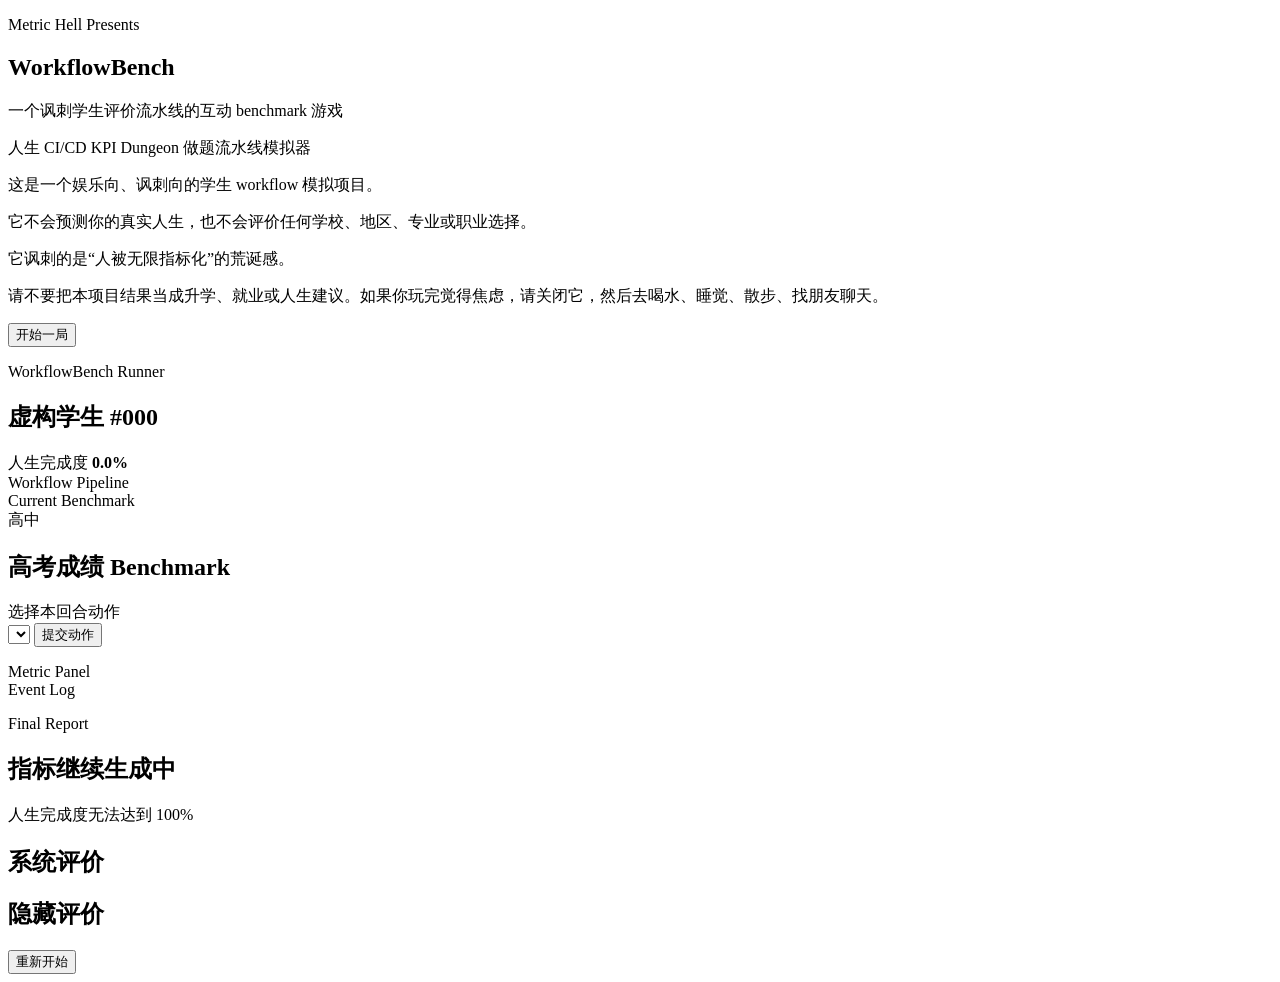
==== api/web/index.html @ cba4567d "Embed assets for Vercel runtime" ====
<!doctype html>
<html lang="zh-CN">
  <head>
    <meta charset="utf-8" />
    <meta name="viewport" content="width=device-width, initial-scale=1" />
    <title>WorkflowBench / Metric Hell</title>
    <link rel="stylesheet" href="/style.css" />
  </head>
  <body>
    <main id="home" class="screen home-screen">
      <section class="hero">
        <p class="eyebrow">Metric Hell Presents</p>
        <h1>WorkflowBench</h1>
        <p class="subtitle">一个讽刺学生评价流水线的互动 benchmark 游戏</p>
        <div class="aliases">
          <span>人生 CI/CD</span>
          <span>KPI Dungeon</span>
          <span>做题流水线模拟器</span>
        </div>
        <div class="statement">
          <p>这是一个娱乐向、讽刺向的学生 workflow 模拟项目。</p>
          <p>它不会预测你的真实人生，也不会评价任何学校、地区、专业或职业选择。</p>
          <p>它讽刺的是“人被无限指标化”的荒诞感。</p>
          <p>请不要把本项目结果当成升学、就业或人生建议。如果你玩完觉得焦虑，请关闭它，然后去喝水、睡觉、散步、找朋友聊天。</p>
        </div>
        <button id="startBtn" class="primary-btn" type="button">开始一局</button>
      </section>
    </main>

    <main id="game" class="screen dashboard hidden" aria-live="polite">
      <header class="topbar">
        <div>
          <p class="eyebrow">WorkflowBench Runner</p>
          <h2 id="studentId">虚构学生 #000</h2>
        </div>
        <div class="completion">
          <span>人生完成度</span>
          <strong id="completionValue">0.0%</strong>
        </div>
      </header>

      <section class="layout">
        <aside class="panel pipeline-panel">
          <div class="panel-title">Workflow Pipeline</div>
          <div id="pipeline" class="pipeline"></div>
        </aside>

        <section class="panel benchmark-panel">
          <div class="panel-title">Current Benchmark</div>
          <div id="nodeStage" class="stage-pill">高中</div>
          <h2 id="nodeTitle">高考成绩 Benchmark</h2>
          <p id="nodeText" class="node-text"></p>
          <ul id="questions" class="questions"></ul>

          <form id="actionForm" class="action-form">
            <label for="actionSelect">选择本回合动作</label>
            <div class="action-row">
              <select id="actionSelect"></select>
              <button class="primary-btn" type="submit">提交动作</button>
            </div>
            <p id="actionDescription" class="action-description"></p>
          </form>
        </section>

        <aside class="panel metrics-panel">
          <div class="panel-title">Metric Panel</div>
          <div id="metrics" class="metrics"></div>
        </aside>
      </section>

      <section class="panel log-panel">
        <div class="panel-title">Event Log</div>
        <div id="eventLog" class="event-log"></div>
      </section>
    </main>

    <main id="result" class="screen result-screen hidden">
      <section class="result-card">
        <p class="eyebrow">Final Report</p>
        <h1 id="endingTitle">指标继续生成中</h1>
        <p id="endingType" class="subtitle">人生完成度无法达到 100%</p>
        <div id="resultMetrics" class="result-metrics"></div>
        <div class="report-block">
          <h2>系统评价</h2>
          <p id="systemEvaluation"></p>
        </div>
        <div class="report-block quiet">
          <h2>隐藏评价</h2>
          <p id="hiddenEvaluation"></p>
        </div>
        <button id="restartBtn" class="primary-btn" type="button">重新开始</button>
      </section>
    </main>

    <script src="/app.js"></script>
  </body>
</html>
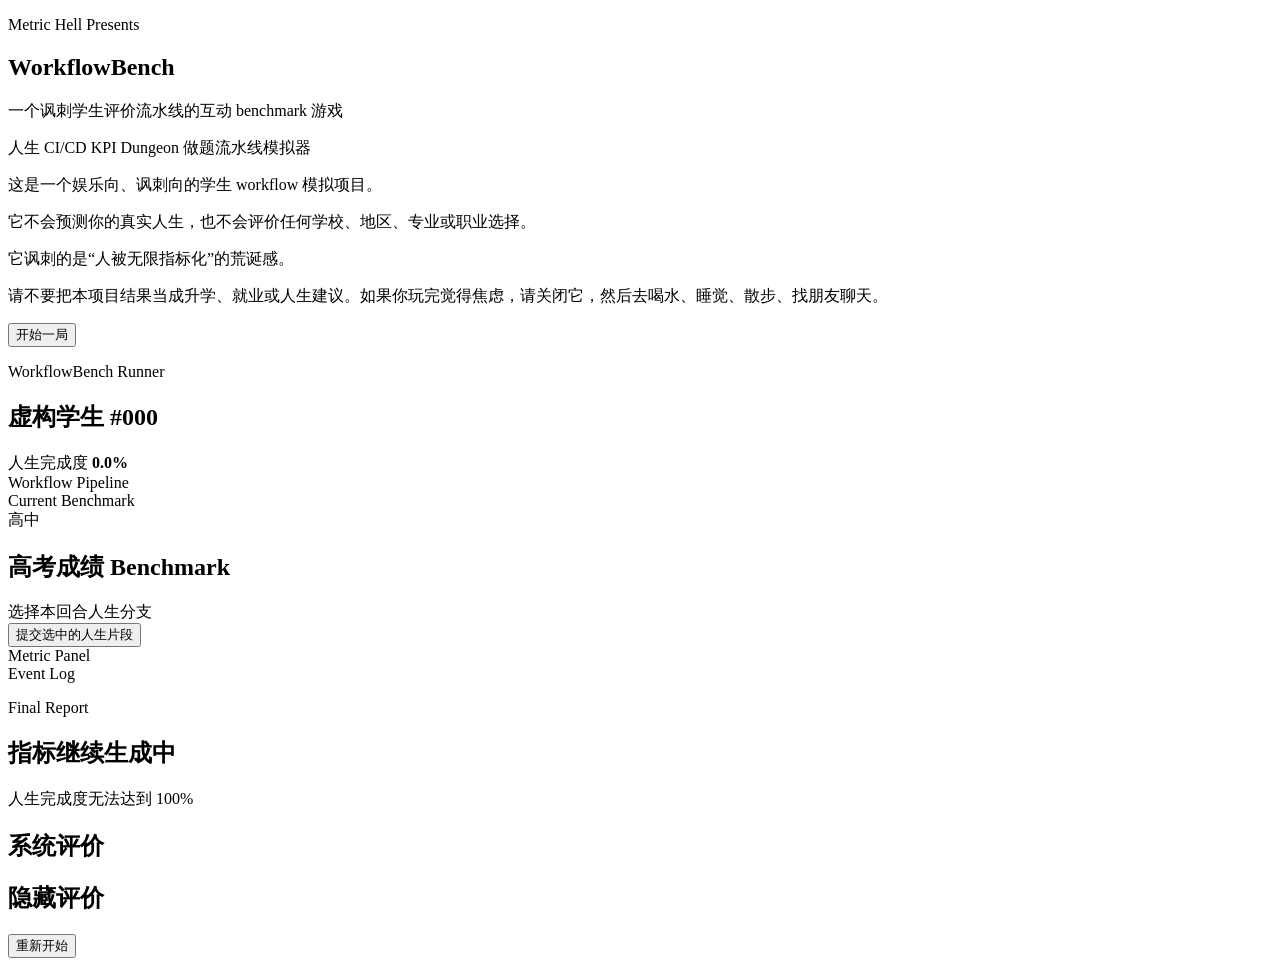
==== commit 0d13774b: "Add contextual benchmark branches" ====
--- a/api/web/index.html
+++ b/api/web/index.html
@@ -50,15 +50,14 @@
           <div id="nodeStage" class="stage-pill">高中</div>
           <h2 id="nodeTitle">高考成绩 Benchmark</h2>
           <p id="nodeText" class="node-text"></p>
+          <div id="nodeScenario" class="info-block"></div>
+          <div id="nodeMeasurement" class="info-block"></div>
           <ul id="questions" class="questions"></ul>
 
           <form id="actionForm" class="action-form">
-            <label for="actionSelect">选择本回合动作</label>
-            <div class="action-row">
-              <select id="actionSelect"></select>
-              <button class="primary-btn" type="submit">提交动作</button>
-            </div>
-            <p id="actionDescription" class="action-description"></p>
+            <div class="action-title">选择本回合人生分支</div>
+            <div id="actions" class="actions" role="group" aria-label="选择本回合人生分支"></div>
+            <button id="submitAction" class="primary-btn" type="submit">提交选中的人生片段</button>
           </form>
         </section>
 
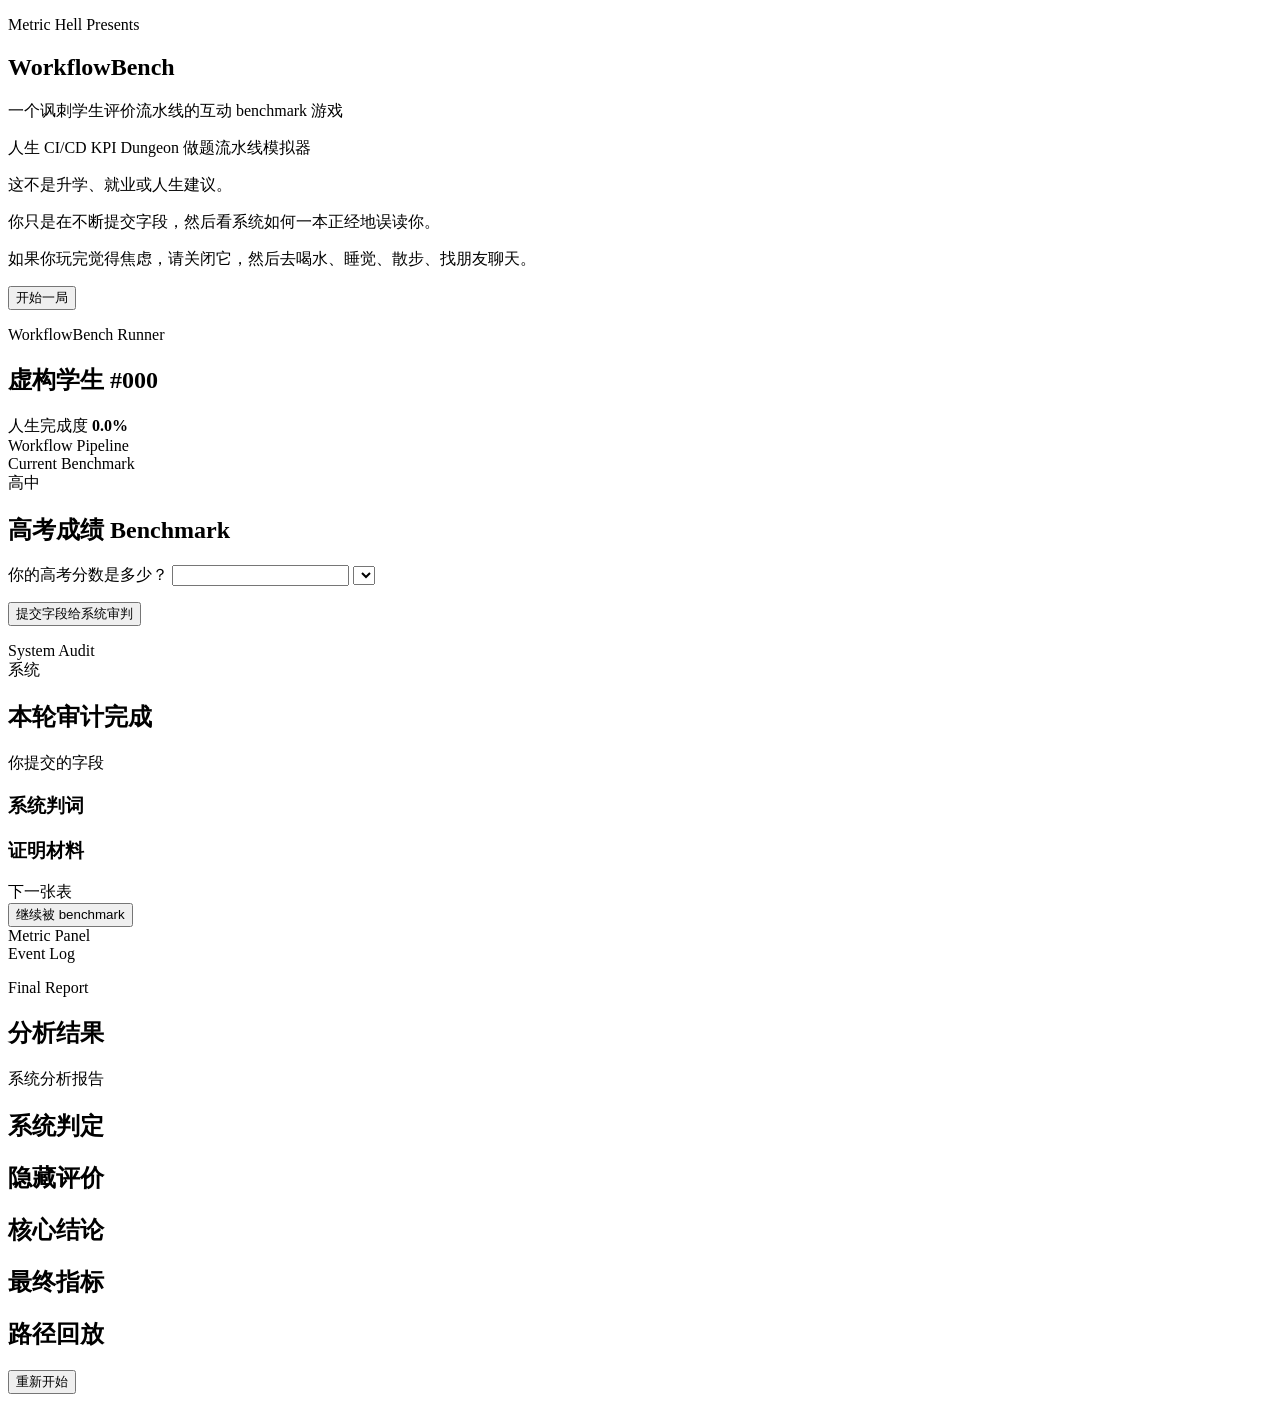
==== commit 5155fe59: "Refactor benchmarks into field audits" ====
--- a/api/web/index.html
+++ b/api/web/index.html
@@ -18,10 +18,9 @@
           <span>做题流水线模拟器</span>
         </div>
         <div class="statement">
-          <p>这是一个娱乐向、讽刺向的学生 workflow 模拟项目。</p>
-          <p>它不会预测你的真实人生，也不会评价任何学校、地区、专业或职业选择。</p>
-          <p>它讽刺的是“人被无限指标化”的荒诞感。</p>
-          <p>请不要把本项目结果当成升学、就业或人生建议。如果你玩完觉得焦虑，请关闭它，然后去喝水、睡觉、散步、找朋友聊天。</p>
+          <p>这不是升学、就业或人生建议。</p>
+          <p>你只是在不断提交字段，然后看系统如何一本正经地误读你。</p>
+          <p>如果你玩完觉得焦虑，请关闭它，然后去喝水、睡觉、散步、找朋友聊天。</p>
         </div>
         <button id="startBtn" class="primary-btn" type="button">开始一局</button>
       </section>
@@ -46,19 +45,46 @@
         </aside>
 
         <section class="panel benchmark-panel">
-          <div class="panel-title">Current Benchmark</div>
-          <div id="nodeStage" class="stage-pill">高中</div>
-          <h2 id="nodeTitle">高考成绩 Benchmark</h2>
-          <p id="nodeText" class="node-text"></p>
-          <div id="nodeScenario" class="info-block"></div>
-          <div id="nodeMeasurement" class="info-block"></div>
-          <ul id="questions" class="questions"></ul>
+          <div id="inputPanel">
+            <div class="panel-title">Current Benchmark</div>
+            <div id="nodeStage" class="stage-pill">高中</div>
+            <h2 id="nodeTitle">高考成绩 Benchmark</h2>
+            <p id="nodeText" class="node-text"></p>
 
-          <form id="actionForm" class="action-form">
-            <div class="action-title">选择本回合人生分支</div>
-            <div id="actions" class="actions" role="group" aria-label="选择本回合人生分支"></div>
-            <button id="submitAction" class="primary-btn" type="submit">提交选中的人生片段</button>
-          </form>
+            <form id="submissionForm" class="submission-form">
+              <label id="inputPrompt" for="numericInput">你的高考分数是多少？</label>
+              <input id="numericInput" class="field-input" type="number" inputmode="decimal" />
+              <select id="optionInput" class="field-input hidden"></select>
+              <p id="inputHelp" class="input-help"></p>
+              <button class="primary-btn" type="submit">提交字段给系统审判</button>
+            </form>
+
+            <ul id="questionHints" class="questions"></ul>
+          </div>
+
+          <div id="auditPanel" class="audit-panel hidden">
+            <div class="panel-title">System Audit</div>
+            <div id="auditStage" class="stage-pill">系统</div>
+            <h2 id="auditTitle">本轮审计完成</h2>
+            <div class="submitted-field">
+              <span>你提交的字段</span>
+              <strong id="auditSubmitted"></strong>
+            </div>
+            <section class="audit-block">
+              <h3>系统判词</h3>
+              <p id="auditVerdict"></p>
+            </section>
+            <section class="audit-block muted">
+              <h3>证明材料</h3>
+              <p id="auditProof"></p>
+            </section>
+            <div id="auditEffects" class="action-meta"></div>
+            <div class="next-benchmark">
+              <span>下一张表</span>
+              <strong id="nextNodeName"></strong>
+            </div>
+            <button id="continueBtn" class="primary-btn" type="button">继续被 benchmark</button>
+          </div>
         </section>
 
         <aside class="panel metrics-panel">
@@ -76,17 +102,30 @@
     <main id="result" class="screen result-screen hidden">
       <section class="result-card">
         <p class="eyebrow">Final Report</p>
-        <h1 id="endingTitle">指标继续生成中</h1>
-        <p id="endingType" class="subtitle">人生完成度无法达到 100%</p>
-        <div id="resultMetrics" class="result-metrics"></div>
-        <div class="report-block">
-          <h2>系统评价</h2>
-          <p id="systemEvaluation"></p>
+        <h1 id="endingTitle">分析结果</h1>
+        <p id="endingType" class="subtitle">系统分析报告</p>
+        <div class="report-block hero-report">
+          <h2>系统判定</h2>
+          <p id="finalVerdict"></p>
         </div>
         <div class="report-block quiet">
           <h2>隐藏评价</h2>
           <p id="hiddenEvaluation"></p>
         </div>
+        <div class="report-grid">
+          <section class="report-block">
+            <h2>核心结论</h2>
+            <ul id="conclusions" class="conclusions"></ul>
+          </section>
+          <section class="report-block">
+            <h2>最终指标</h2>
+            <div id="resultMetrics" class="result-metrics"></div>
+          </section>
+        </div>
+        <section class="report-block">
+          <h2>路径回放</h2>
+          <div id="auditTrail" class="audit-trail"></div>
+        </section>
         <button id="restartBtn" class="primary-btn" type="button">重新开始</button>
       </section>
     </main>
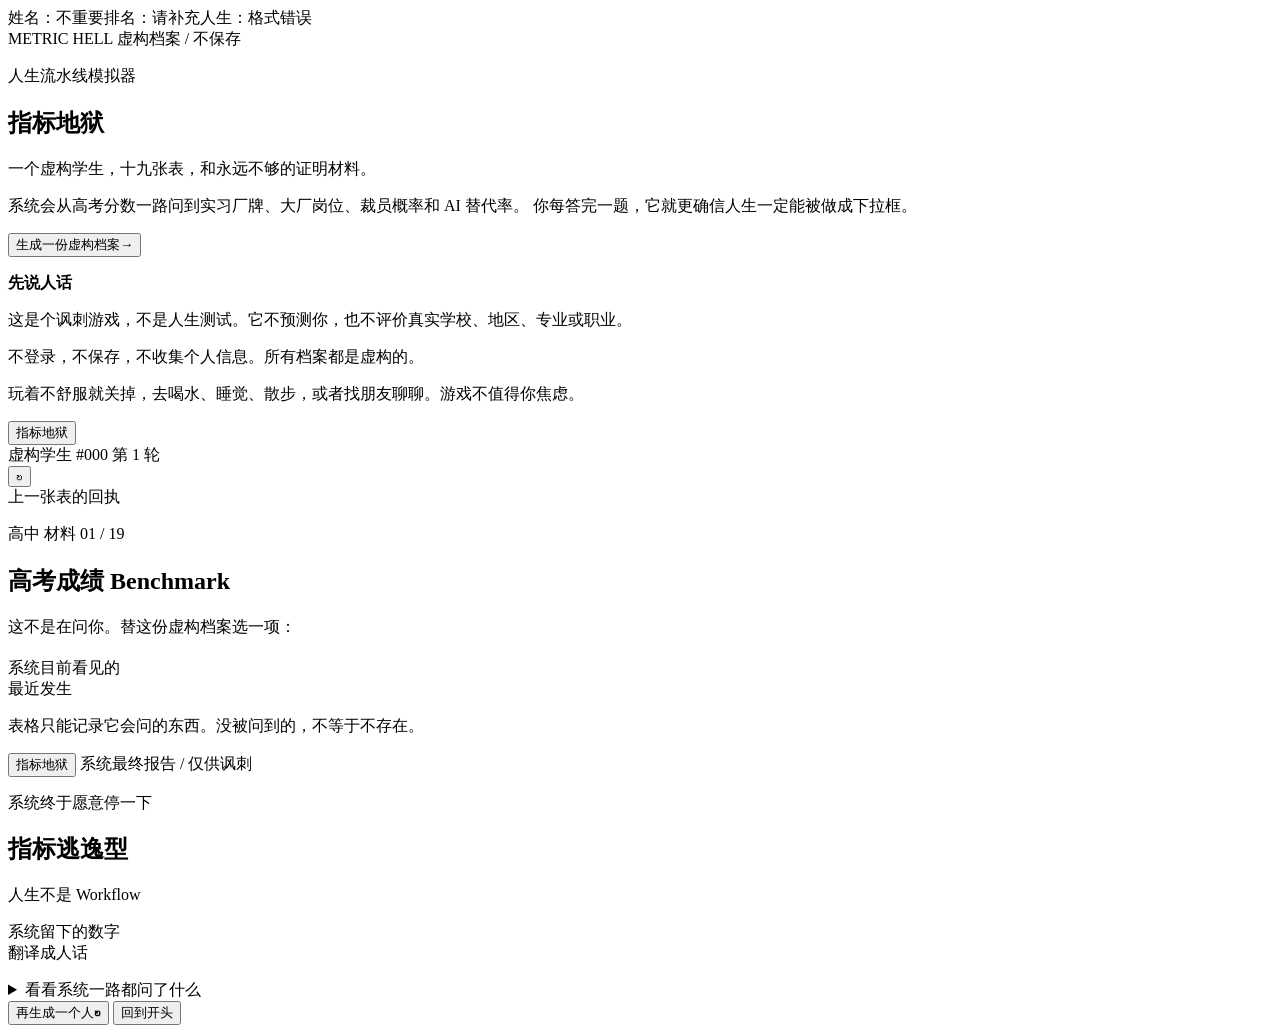
==== commit 47976cbd: "Make Metric Hell feel human" ====
--- a/api/web/index.html
+++ b/api/web/index.html
@@ -3,131 +3,127 @@
   <head>
     <meta charset="utf-8" />
     <meta name="viewport" content="width=device-width, initial-scale=1" />
-    <title>WorkflowBench / Metric Hell</title>
+    <meta name="description" content="一个讽刺人被无限指标化的短篇互动游戏。" />
+    <title>指标地狱 / Metric Hell</title>
     <link rel="stylesheet" href="/style.css" />
   </head>
   <body>
     <main id="home" class="screen home-screen">
-      <section class="hero">
-        <p class="eyebrow">Metric Hell Presents</p>
-        <h1>WorkflowBench</h1>
-        <p class="subtitle">一个讽刺学生评价流水线的互动 benchmark 游戏</p>
-        <div class="aliases">
-          <span>人生 CI/CD</span>
-          <span>KPI Dungeon</span>
-          <span>做题流水线模拟器</span>
-        </div>
-        <div class="statement">
-          <p>这不是升学、就业或人生建议。</p>
-          <p>你只是在不断提交字段，然后看系统如何一本正经地误读你。</p>
-          <p>如果你玩完觉得焦虑，请关闭它，然后去喝水、睡觉、散步、找朋友聊天。</p>
-        </div>
-        <button id="startBtn" class="primary-btn" type="button">开始一局</button>
+      <div class="form-ghost" aria-hidden="true">
+        <span>姓名：不重要</span><span>排名：请补充</span><span>人生：格式错误</span>
+      </div>
+
+      <header class="masthead home-masthead">
+        <span>METRIC HELL</span>
+        <span>虚构档案 / 不保存</span>
+      </header>
+
+      <section class="home-copy">
+        <p class="kicker">人生流水线模拟器</p>
+        <h1>指标地狱</h1>
+        <p class="home-lead">一个虚构学生，十九张表，和永远不够的证明材料。</p>
+        <p class="home-intro">
+          系统会从高考分数一路问到实习厂牌、大厂岗位、裁员概率和 AI 替代率。
+          你每答完一题，它就更确信人生一定能被做成下拉框。
+        </p>
+        <button id="startBtn" class="start-button" type="button">
+          <span>生成一份虚构档案</span><b aria-hidden="true">→</b>
+        </button>
+        <p id="homeError" class="error-copy" role="alert"></p>
+      </section>
+
+      <section class="plain-statement" aria-label="项目声明">
+        <strong>先说人话</strong>
+        <p>这是个讽刺游戏，不是人生测试。它不预测你，也不评价真实学校、地区、专业或职业。</p>
+        <p>不登录，不保存，不收集个人信息。所有档案都是虚构的。</p>
+        <p>玩着不舒服就关掉，去喝水、睡觉、散步，或者找朋友聊聊。游戏不值得你焦虑。</p>
       </section>
     </main>
 
-    <main id="game" class="screen dashboard hidden" aria-live="polite">
-      <header class="topbar">
-        <div>
-          <p class="eyebrow">WorkflowBench Runner</p>
-          <h2 id="studentId">虚构学生 #000</h2>
+    <main id="game" class="screen game-screen hidden" aria-live="polite">
+      <header class="masthead game-masthead">
+        <button class="wordmark" type="button" data-go-home>指标地狱</button>
+        <div class="student-line">
+          <span id="studentId">虚构学生 #000</span>
+          <span id="turnLabel">第 1 轮</span>
         </div>
-        <div class="completion">
-          <span>人生完成度</span>
-          <strong id="completionValue">0.0%</strong>
-        </div>
+        <button id="restartBtn" class="icon-button" type="button" title="重新生成档案" aria-label="重新生成档案">↻</button>
       </header>
 
-      <section class="layout">
-        <aside class="panel pipeline-panel">
-          <div class="panel-title">Workflow Pipeline</div>
-          <div id="pipeline" class="pipeline"></div>
-        </aside>
+      <nav id="stageRail" class="stage-rail" aria-label="流程阶段"></nav>
 
-        <section class="panel benchmark-panel">
-          <div id="inputPanel">
-            <div class="panel-title">Current Benchmark</div>
-            <div id="nodeStage" class="stage-pill">高中</div>
-            <h2 id="nodeTitle">高考成绩 Benchmark</h2>
-            <p id="nodeText" class="node-text"></p>
-
-            <form id="submissionForm" class="submission-form">
-              <label id="inputPrompt" for="numericInput">你的高考分数是多少？</label>
-              <input id="numericInput" class="field-input" type="number" inputmode="decimal" />
-              <select id="optionInput" class="field-input hidden"></select>
-              <p id="inputHelp" class="input-help"></p>
-              <button class="primary-btn" type="submit">提交字段给系统审判</button>
-            </form>
-
-            <ul id="questionHints" class="questions"></ul>
+      <div class="game-layout">
+        <section class="question-area">
+          <div id="receipt" class="receipt hidden" role="status">
+            <span>上一张表的回执</span>
+            <p id="receiptText"></p>
           </div>
 
-          <div id="auditPanel" class="audit-panel hidden">
-            <div class="panel-title">System Audit</div>
-            <div id="auditStage" class="stage-pill">系统</div>
-            <h2 id="auditTitle">本轮审计完成</h2>
-            <div class="submitted-field">
-              <span>你提交的字段</span>
-              <strong id="auditSubmitted"></strong>
-            </div>
-            <section class="audit-block">
-              <h3>系统判词</h3>
-              <p id="auditVerdict"></p>
-            </section>
-            <section class="audit-block muted">
-              <h3>证明材料</h3>
-              <p id="auditProof"></p>
-            </section>
-            <div id="auditEffects" class="action-meta"></div>
-            <div class="next-benchmark">
-              <span>下一张表</span>
-              <strong id="nextNodeName"></strong>
-            </div>
-            <button id="continueBtn" class="primary-btn" type="button">继续被 benchmark</button>
+          <div class="node-meta">
+            <span id="nodeStage">高中</span>
+            <span id="nodeCount">材料 01 / 19</span>
           </div>
+          <h1 id="nodeTitle">高考成绩 Benchmark</h1>
+          <p id="nodeText" class="node-text"></p>
+
+          <section class="choice-section" aria-labelledby="choicePrompt">
+            <p class="fiction-note">这不是在问你。替这份虚构档案选一项：</p>
+            <h2 id="choicePrompt"></h2>
+            <div id="choiceList" class="choice-list"></div>
+            <p id="choiceError" class="error-copy" role="alert"></p>
+          </section>
+
+          <p id="nextQuestion" class="next-question"></p>
         </section>
 
-        <aside class="panel metrics-panel">
-          <div class="panel-title">Metric Panel</div>
-          <div id="metrics" class="metrics"></div>
+        <aside class="side-readout">
+          <section>
+            <div class="section-label">系统目前看见的</div>
+            <div id="metrics" class="metrics"></div>
+          </section>
+          <section>
+            <div class="section-label">最近发生</div>
+            <div id="eventLog" class="event-log"></div>
+          </section>
+          <p class="side-note">表格只能记录它会问的东西。没被问到的，不等于不存在。</p>
         </aside>
-      </section>
-
-      <section class="panel log-panel">
-        <div class="panel-title">Event Log</div>
-        <div id="eventLog" class="event-log"></div>
-      </section>
+      </div>
     </main>
 
     <main id="result" class="screen result-screen hidden">
-      <section class="result-card">
-        <p class="eyebrow">Final Report</p>
-        <h1 id="endingTitle">分析结果</h1>
-        <p id="endingType" class="subtitle">系统分析报告</p>
-        <div class="report-block hero-report">
-          <h2>系统判定</h2>
-          <p id="finalVerdict"></p>
+      <header class="masthead">
+        <button class="wordmark" type="button" data-go-home>指标地狱</button>
+        <span>系统最终报告 / 仅供讽刺</span>
+      </header>
+
+      <section class="result-hero">
+        <p class="kicker">系统终于愿意停一下</p>
+        <h1 id="endingTitle">指标逃逸型</h1>
+        <div id="endingType" class="ending-stamp">人生不是 Workflow</div>
+        <p id="finalVerdict" class="final-verdict"></p>
+        <p id="hiddenEvaluation" class="hidden-evaluation"></p>
+      </section>
+
+      <section class="result-layout">
+        <div>
+          <div class="section-label">系统留下的数字</div>
+          <div id="resultMetrics" class="result-metrics"></div>
         </div>
-        <div class="report-block quiet">
-          <h2>隐藏评价</h2>
-          <p id="hiddenEvaluation"></p>
+        <div>
+          <div class="section-label">翻译成人话</div>
+          <ul id="conclusions" class="conclusions"></ul>
         </div>
-        <div class="report-grid">
-          <section class="report-block">
-            <h2>核心结论</h2>
-            <ul id="conclusions" class="conclusions"></ul>
-          </section>
-          <section class="report-block">
-            <h2>最终指标</h2>
-            <div id="resultMetrics" class="result-metrics"></div>
-          </section>
-        </div>
-        <section class="report-block">
-          <h2>路径回放</h2>
-          <div id="auditTrail" class="audit-trail"></div>
-        </section>
-        <button id="restartBtn" class="primary-btn" type="button">重新开始</button>
       </section>
+
+      <details class="trail-details">
+        <summary>看看系统一路都问了什么</summary>
+        <div id="auditTrail" class="audit-trail"></div>
+      </details>
+
+      <div class="result-actions">
+        <button id="playAgainBtn" class="start-button" type="button"><span>再生成一个人</span><b aria-hidden="true">↻</b></button>
+        <button class="text-button" type="button" data-go-home>回到开头</button>
+      </div>
     </main>
 
     <script src="/app.js"></script>
